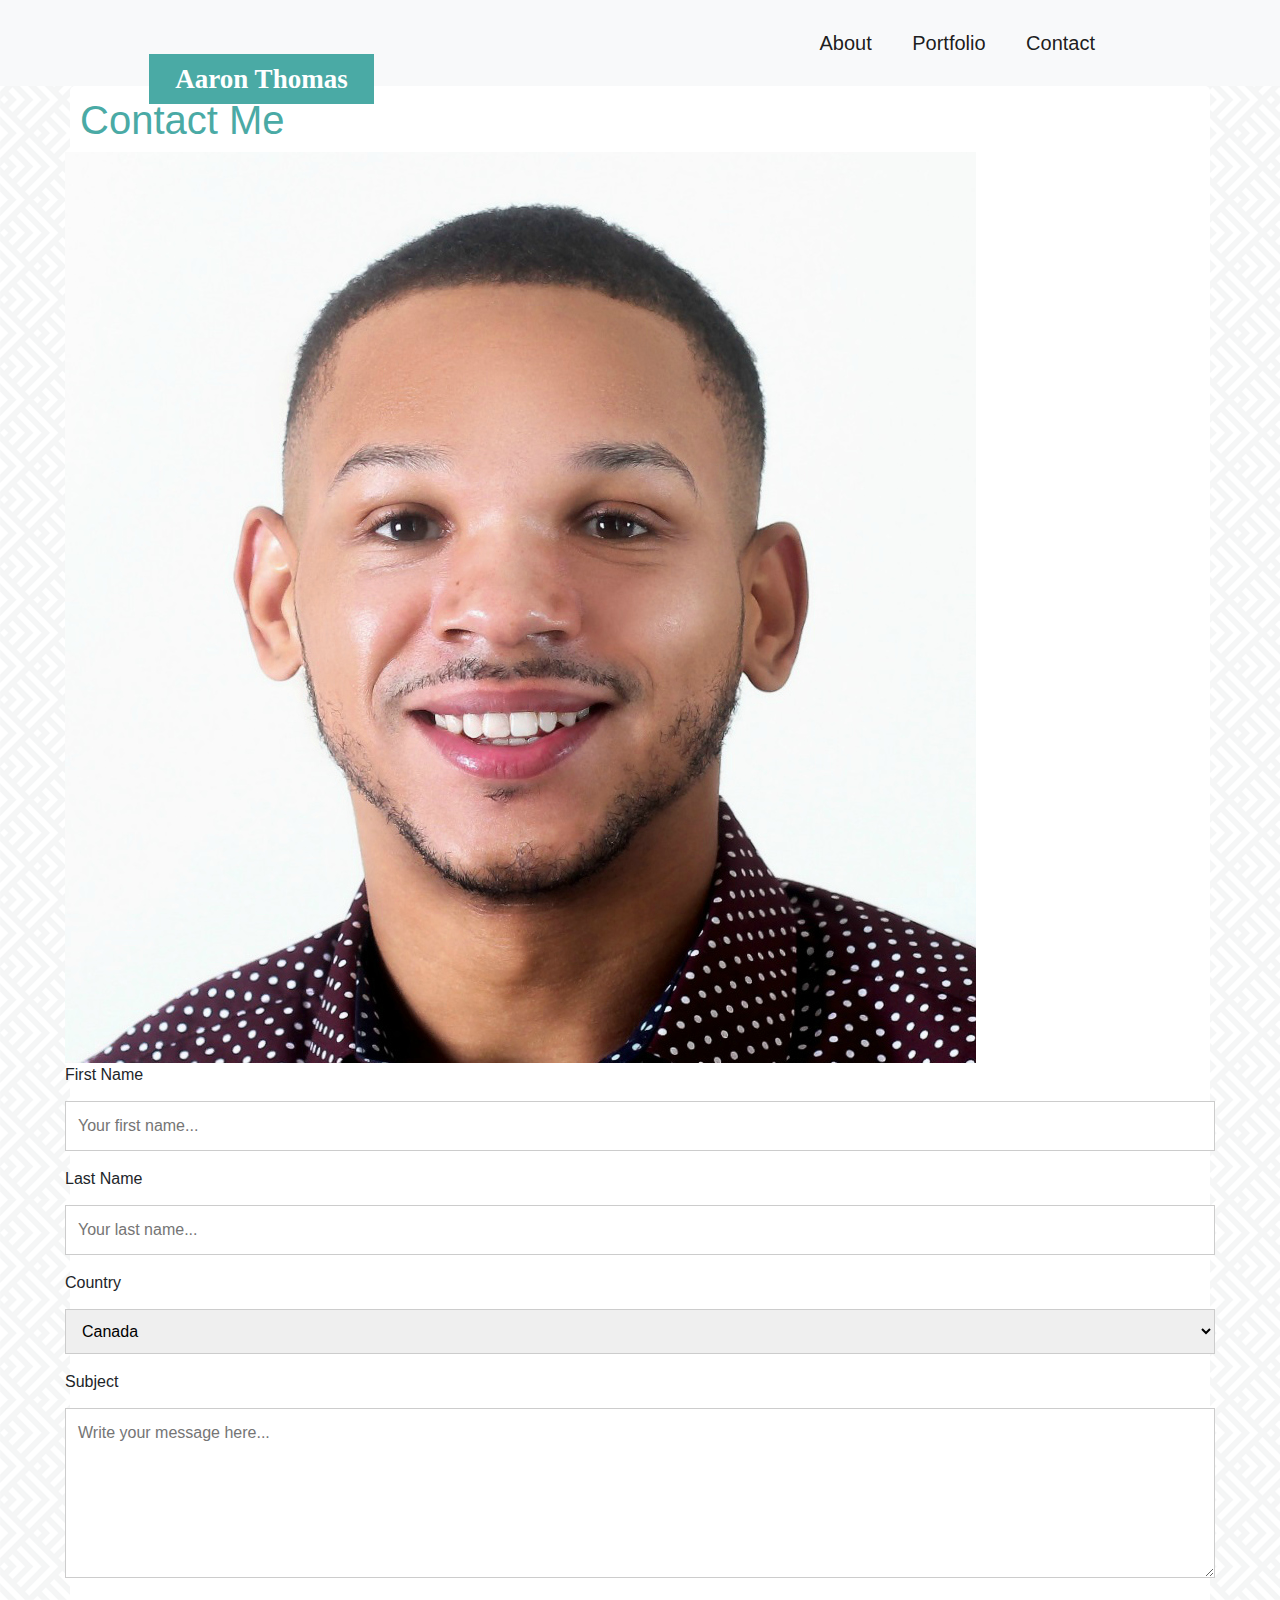
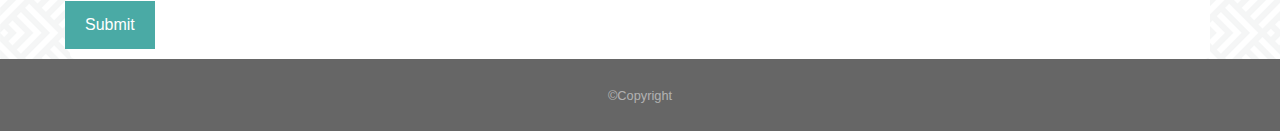
==== contact.html @ be23bdbc "Loading of initial files afer errors prevented me from pushing to GitHub." ====
<!DOCTYPE html>
<html lang="en">

<head>
    <meta charset="UTF-8">
    <meta name="viewport" content="width=device-width, initial-scale=1.0">
    <meta http-equiv="X-UA-Compatible" content="ie=edge">
    <title>Document</title>
    <link rel="stylesheet" href="https://stackpath.bootstrapcdn.com/bootstrap/4.4.1/css/bootstrap.min.css"
        integrity="sha384-Vkoo8x4CGsO3+Hhxv8T/Q5PaXtkKtu6ug5TOeNV6gBiFeWPGFN9MuhOf23Q9Ifjh" crossorigin="anonymous">
    <link rel='stylesheet' type='text/css' media='screen' href='assets/css/style.css'>
</head>

<body>
    <nav class="navbar navbar-light bg-light">
        <div id="nameTab">
            Aaron Thomas
        </div>
        <div id="menuList">
            <a class="navbar-brand" href="index.html">About</a>
            <a class="navbar-brand" href="portfolio.html">Portfolio</a>
            <a class="navbar-brand" href="contact.html">Contact</a>
        </div>


    </nav>

    <div class="middle-content centered">
        <!-- CONTENT -->
       

        <div class="container">
                <h1>
                        Contact Me
                        <!-- PAGE HEADER -->
                    </h1>
            <!-- <div style="text-align:center">
                <h2>Contact Us</h2>
                <p>Swing by for a cup of coffee, or leave us a message:</p>
            </div> -->
            <div class="row">
                <div class="col-med-3">
                    <img src="/assets/images/aaron-profile.jpg" style="width:100%">
                </div>
                <div class="col-lg-3>
                    <form action="/action_page.php">
                        <label for="fname">First Name</label>
                        <input type="text" id="fname" name="firstname" placeholder="Your first name...">
                        <label for="lname">Last Name</label>
                        <input type="text" id="lname" name="lastname" placeholder="Your last name...">
                        <label for="country">Country</label>
                        <select id="country" name="country">

                            <option value="canada">Canada</option>
                            <option value="mexico">Mexico</option>
                            <option value="usa">USA</option>
                        </select>
                        <label for="subject">Subject</label>
                        <textarea id="subject" name="subject" placeholder="Write your message here..."
                            style="height:170px"></textarea>
                        <input type="submit" value="Submit">
                    </form>
                </div>
                <div class="col-med-3">
                        <!-- <img src="/w3images/map.jpg" style="width:100%"> -->
                    </div>
            </div>
        </div>
    </div>
    <!-- FOOTER -->
    <footer id="sticky-footer" class="py-4 text-white-50 align-self-end" style="background-color: #666666" ;>
        <div style="background-color: #4aaaa5">

        </div>
        <div class="text-center">
            <small>©Copyright</small>
        </div>
    </footer>
</body>

</html>
---- assets/css/style.css ----
body {
  background-image: url("../images/spikes.png");
}
#nameTab {
  float: left;
  background-color: #4aaaa5;
  color: white;
  text-align: center;
  font-family: 'Georgia', Times, 'Times New Roman', serif;
  font-weight: bold;
  font-size: 27px;
  width: 225px;
  height: 50px;
  top: 0px;
  line-height: 50px;
  margin: 0px 133px;
  margin-bottom: -8vh;
  /* position: fixed(margin-bottom); */
}

#menuList {
  margin-right: 133px;
  padding: 10px;
}
#menuList a {
  text-align: center;
  padding: 10px;
  text-decoration: none;
}
    
  #menuList a:hover {
    background-color: teal;
    color: #ffffff;
    /* padding: 10px; */
  }

  #menuList a:active {
    background-color: teal;
    color: #ffffff;
    /* padding: 10px; */
  }

  #profile-picture {
    width:250px;
    height:250px;
    float: left;
    margin-right: 17px;
    marg in-bottom: 10px
  }
  
  /* .top-footer {
    clear: both;
    background-color: #4aaaa5;
    height: 10px;
    position: fixed;
   left: 0;
   bottom: 50px;
   width: 100%;
} */

  h1 {
    color: #4aaaa5;
  }
  @media screen and (max-width: 700px){
      #profile-picture{ 
        width: 92%;
        height: 92%;
        margin-bottom: 10px;
      }
  }

 
  /* PORTFOLIO PAGE */
.picbox {
  float: left;
  padding: 20px;
  width: 250px;
  height: 250px;
  position: relative;
  padding-bottom: 10px; 
}
.capbox {
padding: 0px;
background-color: #4aaaa5;
width: 250px;
position: absolute;
bottom: 15%;
padding-bottom: 10px; 
}

/* CONTACT PAGE */
input[type=text], select, textarea {
  width: 100%;
  padding: 12px;
  border: 1px solid #ccc;
  margin-top: 6px;
  margin-bottom: 16px;
  resize: vertical;
}

input[type=submit] {
  background-color: #4aaaa5;
  color: white;
  padding: 12px 20px;
  border: none;
  cursor: pointer;
}

input[type=submit]:hover {
  background-color: teal;
}

/* Style the container/contact section */
.container {
  border-radius: 5px;
  background-color: #ffffff;
  padding: 10px;
}

/* Create two columns that float next to eachother */
.column {
  float: left;
  width: 50%;
  margin-top: 6px;
  padding: 20px;
}

/* Clear floats after the columns */
.row:after {
  content: "";
  display: table;
  clear: both;
}

#sticky-footer {
  clear: both;
}
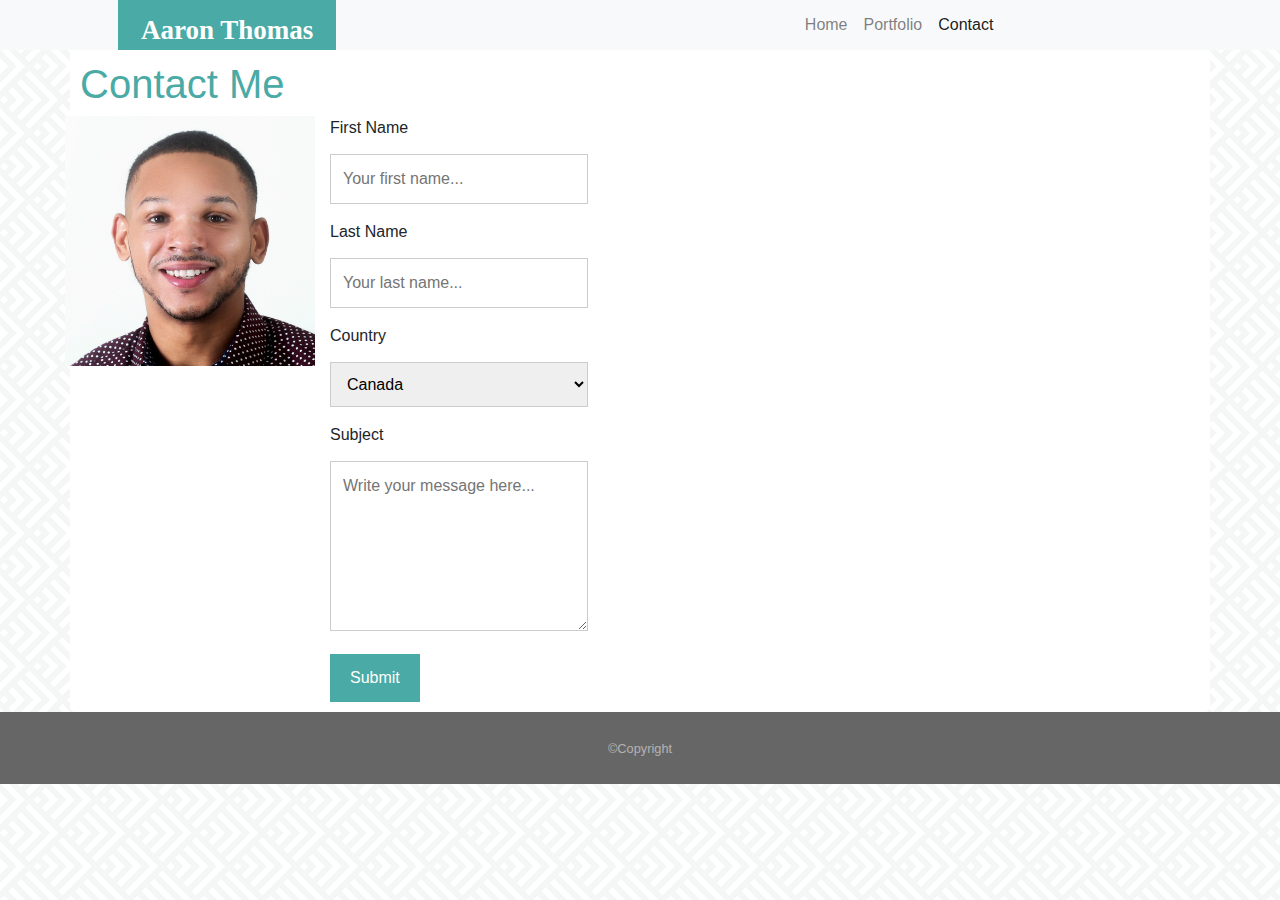
==== commit b68d1d4c: "Corrected CSS to include bootstrap responsive code" ====
--- a/contact.html
+++ b/contact.html
@@ -5,14 +5,14 @@
     <meta charset="UTF-8">
     <meta name="viewport" content="width=device-width, initial-scale=1.0">
     <meta http-equiv="X-UA-Compatible" content="ie=edge">
-    <title>Document</title>
+    <title>Contact Page</title>
     <link rel="stylesheet" href="https://stackpath.bootstrapcdn.com/bootstrap/4.4.1/css/bootstrap.min.css"
         integrity="sha384-Vkoo8x4CGsO3+Hhxv8T/Q5PaXtkKtu6ug5TOeNV6gBiFeWPGFN9MuhOf23Q9Ifjh" crossorigin="anonymous">
     <link rel='stylesheet' type='text/css' media='screen' href='assets/css/style.css'>
 </head>
 
 <body>
-    <nav class="navbar navbar-light bg-light">
+    <!-- <nav class="navbar navbar-light bg-light">
         <div id="nameTab">
             Aaron Thomas
         </div>
@@ -23,52 +23,66 @@
         </div>
 
 
+    </nav> -->
+
+    <nav class="navbar navbar-expand-lg navbar-light bg-light row">
+        <a class="navbar-brand col-sm-2" id="nameTab">Aaron Thomas</a>
+        <button class="navbar-toggler" type="button" data-toggle="collapse" data-target="#navbarNavAltMarkup"
+            aria-controls="navbarNavAltMarkup" aria-expanded="false" aria-label="Toggle navigation">
+            <!-- <span class="navbar-toggler-icon"></span> -->
+        </button>
+        <!-- <div class="col-sm-3"></div> -->
+        <div class="col-md-3"></div>
+        <!-- <div class="collapse navbar-collapse col-sm-3" id="navbarNavAltMarkup"> -->
+        <div class="navbar-nav d-flex justify-content-center">
+            <a class="nav-item nav-link space" href="index.html">Home</a>
+            <a class="nav-item nav-link space" href="portfolio.html">Portfolio</a>
+            <a class="nav-item nav-link active space" href="contact.html">Contact<span
+                    class="sr-only">(current)</span></a>
+        </div>
     </nav>
-
     <div class="middle-content centered">
         <!-- CONTENT -->
-       
-
         <div class="container">
-                <h1>
-                        Contact Me
-                        <!-- PAGE HEADER -->
-                    </h1>
+            <h1>
+                Contact Me
+                <!-- PAGE HEADER -->
+            </h1>
             <!-- <div style="text-align:center">
                 <h2>Contact Us</h2>
                 <p>Swing by for a cup of coffee, or leave us a message:</p>
             </div> -->
             <div class="row">
-                <div class="col-med-3">
-                    <img src="/assets/images/aaron-profile.jpg" style="width:100%">
+                <div class="col-med-3" style="float: left;">
+                    <img src="assets/images/aaron-profile.jpg" style="width: 250px; height: auto;">
                 </div>
-                <div class="col-lg-3>
-                    <form action="/action_page.php">
-                        <label for="fname">First Name</label>
-                        <input type="text" id="fname" name="firstname" placeholder="Your first name...">
-                        <label for="lname">Last Name</label>
-                        <input type="text" id="lname" name="lastname" placeholder="Your last name...">
-                        <label for="country">Country</label>
-                        <select id="country" name="country">
+                <div class="col-lg-3">
+                    <form action="nothing.asp">
+                    <label for="fname">First Name</label>
+                    <input type="text" id="fname" name="firstname" placeholder="Your first name...">
+                    <label for="lname">Last Name</label>
+                    <input type="text" id="lname" name="lastname" placeholder="Your last name...">
+                    <label for="country">Country</label>
+                    <select id="country" name="country">
 
-                            <option value="canada">Canada</option>
-                            <option value="mexico">Mexico</option>
-                            <option value="usa">USA</option>
-                        </select>
-                        <label for="subject">Subject</label>
-                        <textarea id="subject" name="subject" placeholder="Write your message here..."
-                            style="height:170px"></textarea>
-                        <input type="submit" value="Submit">
+                        <option value="canada">Canada</option>
+                        <option value="mexico">Mexico</option>
+                        <option value="usa">USA</option>
+                    </select>
+                    <label for="subject">Subject</label>
+                    <textarea id="subject" name="subject" placeholder="Write your message here..."
+                        style="height:170px"></textarea>
+                    <input type="submit" value="Submit">
                     </form>
                 </div>
                 <div class="col-med-3">
-                        <!-- <img src="/w3images/map.jpg" style="width:100%"> -->
-                    </div>
+                    <!-- <img src="/w3images/map.jpg" style="width:100%"> -->
+                </div>
             </div>
         </div>
     </div>
     <!-- FOOTER -->
-    <footer id="sticky-footer" class="py-4 text-white-50 align-self-end" style="background-color: #666666" ;>
+    <footer id="sticky-footer" class="py-4 text-white-50 align-self-end" style="background-color: #666666">
         <div style="background-color: #4aaaa5">
 
         </div>
--- a/assets/css/style.css
+++ b/assets/css/style.css
@@ -1,5 +1,12 @@
 body {
   background-image: url("../images/spikes.png");
+}
+
+.navbar {
+  /* width: 100%; */
+  padding: 0px;
+  /* margin-right: auto;
+  margin-left: auto; */
 }
 #nameTab {
   float: left;
@@ -14,7 +21,7 @@
   top: 0px;
   line-height: 50px;
   margin: 0px 133px;
-  margin-bottom: -8vh;
+  /* margin-bottom: -8vh; */
   /* position: fixed(margin-bottom); */
 }
 
@@ -48,43 +55,75 @@
     marg in-bottom: 10px
   }
   
-  /* .top-footer {
-    clear: both;
-    background-color: #4aaaa5;
-    height: 10px;
-    position: fixed;
-   left: 0;
-   bottom: 50px;
-   width: 100%;
-} */
 
   h1 {
     color: #4aaaa5;
   }
   @media screen and (max-width: 700px){
       #profile-picture{ 
-        width: 92%;
-        height: 92%;
+        width: 96%;
+        height: 96%;
         margin-bottom: 10px;
       }
   }
+@media screen and (max-width: 700px) {
+  .navbar-nav{
+    overflow: auto;
+    flex-direction: row;
+  /* flex-direction: row-reverse; */
+  justify-content: center;
+  flex-wrap: wrap;
+}
+}
+
+@media screen and (max-width: 700px){
+  .space{
+    
+      margin-right: 20px;
+  }
+}
+@media screen and (max-width: 700px){
+  .parent-link{
+    
+  }
+}
+  @media screen and (max-width: 700px){
+    #nameTab{ 
+      width: 100%;
+      margin: 0px;
+      clear: both;
+    }
+}
 
  
   /* PORTFOLIO PAGE */
+
+.page-container{
+  overflow: auto;
+  height: 100%;
+  justify-content: center;
+}
 .picbox {
   float: left;
-  padding: 20px;
+  /* padding: 20px;
   width: 250px;
   height: 250px;
+  
+  padding-bottom: 10px;  */
   position: relative;
-  padding-bottom: 10px; 
+  margin-right: 15px;
+  margin-bottom: 15px;
+
 }
 .capbox {
+
+  color: #ffffff;
 padding: 0px;
 background-color: #4aaaa5;
-width: 250px;
+width: 100%;
+text-align: center;
 position: absolute;
-bottom: 15%;
+bottom: 7%;
 padding-bottom: 10px; 
 }
 
@@ -132,6 +171,6 @@
   clear: both;
 }
 
-#sticky-footer {
+#sticky-footer2 {
   clear: both;
 }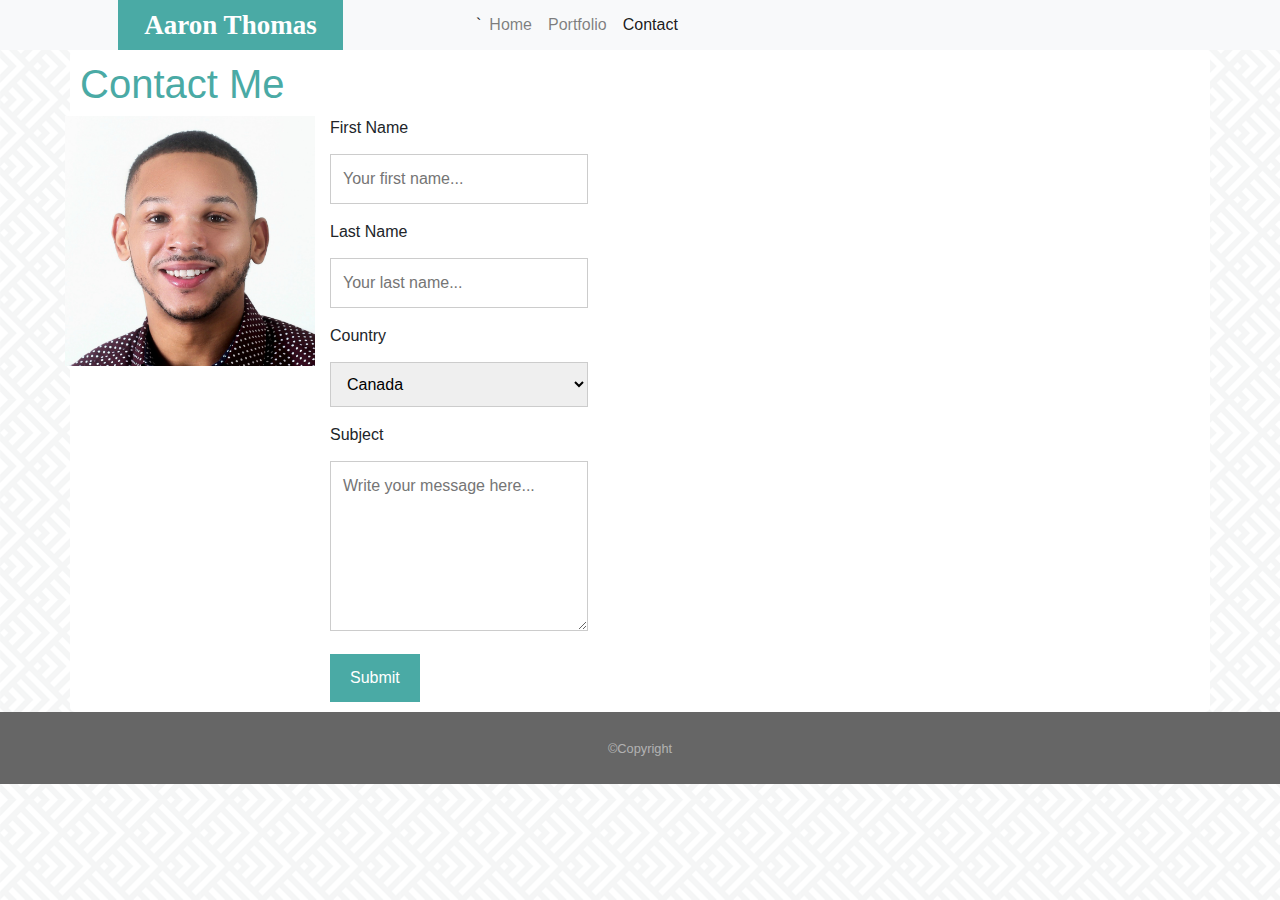
==== commit 474a7465: "Fixed responsive navbar" ====
--- a/contact.html
+++ b/contact.html
@@ -26,15 +26,9 @@
     </nav> -->
 
     <nav class="navbar navbar-expand-lg navbar-light bg-light row">
-        <a class="navbar-brand col-sm-2" id="nameTab">Aaron Thomas</a>
-        <button class="navbar-toggler" type="button" data-toggle="collapse" data-target="#navbarNavAltMarkup"
-            aria-controls="navbarNavAltMarkup" aria-expanded="false" aria-label="Toggle navigation">
-            <!-- <span class="navbar-toggler-icon"></span> -->
-        </button>
-        <!-- <div class="col-sm-3"></div> -->
-        <div class="col-md-3"></div>
-        <!-- <div class="collapse navbar-collapse col-sm-3" id="navbarNavAltMarkup"> -->
-        <div class="navbar-nav d-flex justify-content-center">
+        <a class="" id="nameTab">Aaron Thomas</a>
+        `
+        <div class="navbar-nav parent-links">
             <a class="nav-item nav-link space" href="index.html">Home</a>
             <a class="nav-item nav-link space" href="portfolio.html">Portfolio</a>
             <a class="nav-item nav-link active space" href="contact.html">Contact<span
--- a/assets/css/style.css
+++ b/assets/css/style.css
@@ -72,7 +72,7 @@
     flex-direction: row;
   /* flex-direction: row-reverse; */
   justify-content: center;
-  flex-wrap: wrap;
+  
 }
 }
 
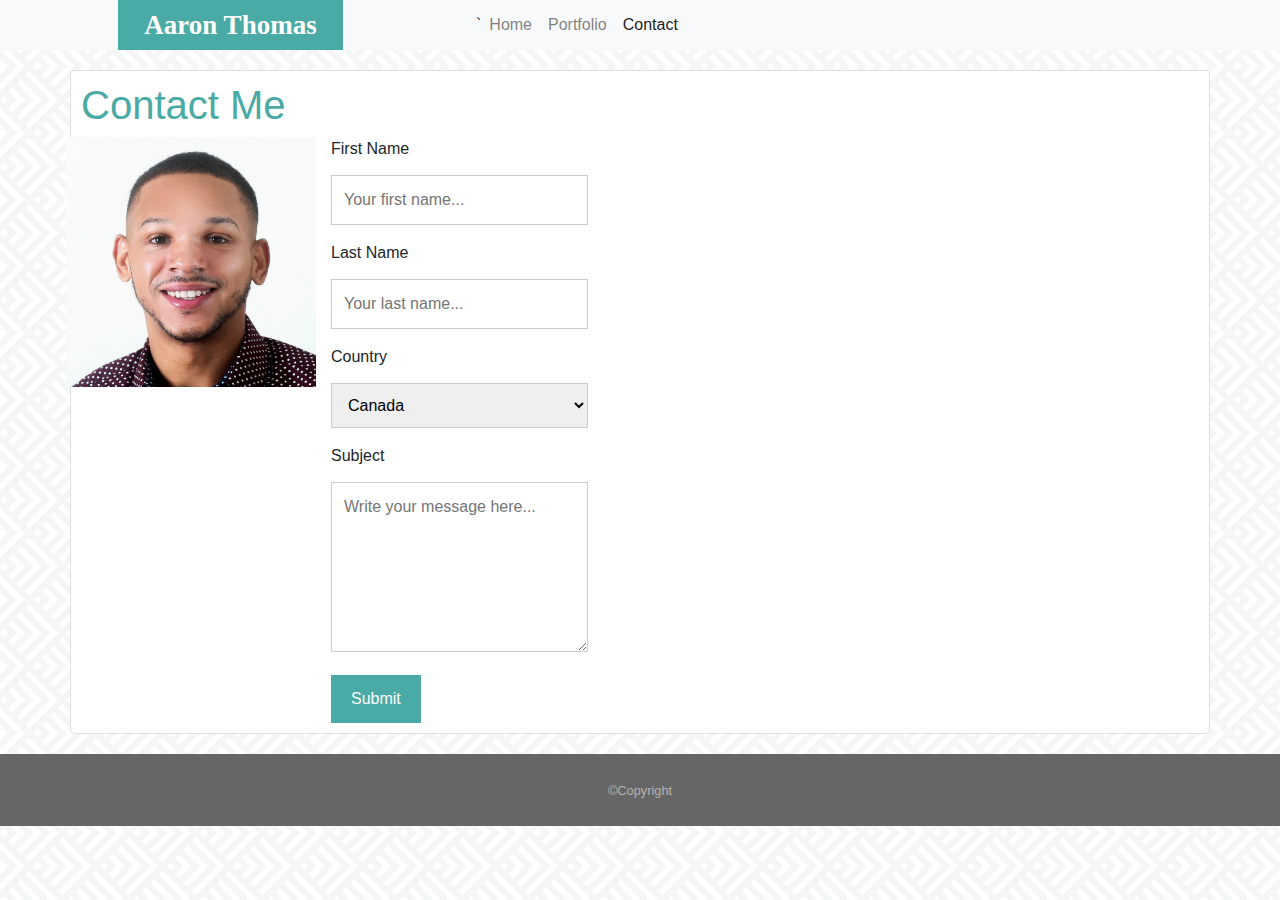
==== commit 5fc43542: "My attempt to make tweeks to the portfolio layout." ====
--- a/contact.html
+++ b/contact.html
@@ -35,9 +35,12 @@
                     class="sr-only">(current)</span></a>
         </div>
     </nav>
+
+    <div style="padding: 10px;"></div>
+
     <div class="middle-content centered">
         <!-- CONTENT -->
-        <div class="container">
+        <div class="card container">
             <h1>
                 Contact Me
                 <!-- PAGE HEADER -->
@@ -75,6 +78,9 @@
             </div>
         </div>
     </div>
+    
+    <div style="padding: 10px;"></div>
+    
     <!-- FOOTER -->
     <footer id="sticky-footer" class="py-4 text-white-50 align-self-end" style="background-color: #666666">
         <div style="background-color: #4aaaa5">
--- a/assets/css/style.css
+++ b/assets/css/style.css
@@ -97,27 +97,27 @@
 
  
   /* PORTFOLIO PAGE */
-
+.centered {
+  margin: 0 auto;
+  width: auto;
+}
 .page-container{
   overflow: auto;
   height: 100%;
   justify-content: center;
+  
 }
 .picbox {
   float: left;
-  /* padding: 20px;
-  width: 250px;
-  height: 250px;
+  padding-left: 0px;
+  position: relative;
+  /* margin-right: 15px;
+  margin-bottom: 15px; */
   
-  padding-bottom: 10px;  */
-  position: relative;
-  margin-right: 15px;
-  margin-bottom: 15px;
 
 }
 .capbox {
-
-  color: #ffffff;
+color: #ffffff;
 padding: 0px;
 background-color: #4aaaa5;
 width: 100%;
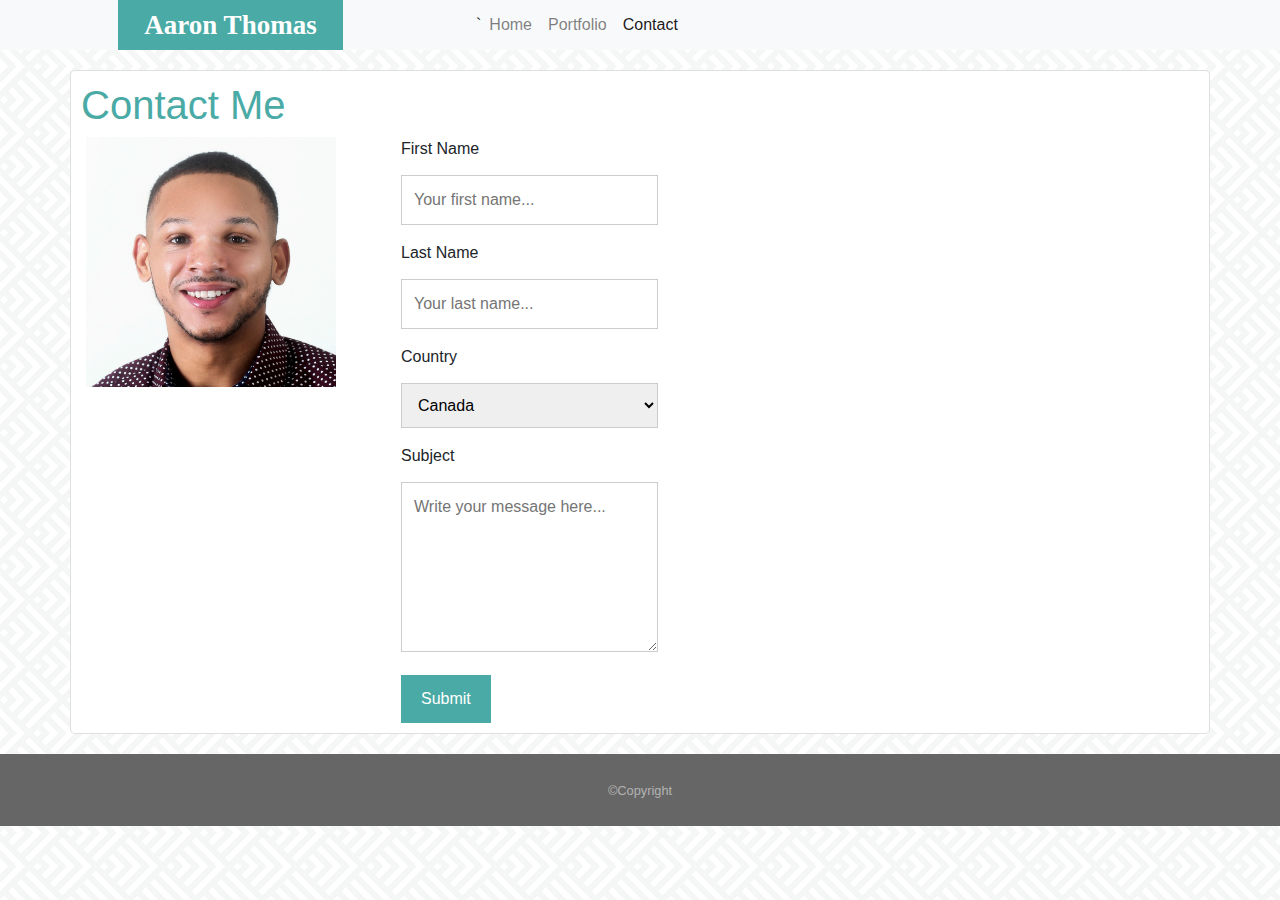
==== commit 4cea2e81: "updated profile page. Aligned cards and updated images and portfolio links." ====
--- a/contact.html
+++ b/contact.html
@@ -51,7 +51,7 @@
             </div> -->
             <div class="row">
                 <div class="col-med-3" style="float: left;">
-                    <img src="assets/images/aaron-profile.jpg" style="width: 250px; height: auto;">
+                    <img class= "profile-pic" src="assets/images/aaron-profile.jpg" style="width: 250px; height: auto;">
                 </div>
                 <div class="col-lg-3">
                     <form action="nothing.asp">
--- a/assets/css/style.css
+++ b/assets/css/style.css
@@ -110,9 +110,10 @@
 .picbox {
   float: left;
   padding-left: 0px;
+  padding-right: 0px;
   position: relative;
-  /* margin-right: 15px;
-  margin-bottom: 15px; */
+  margin-right: 15px;
+  margin-bottom: 15px;
   
 
 }
@@ -128,6 +129,11 @@
 }
 
 /* CONTACT PAGE */
+.profile-pic {
+  margin-left: 20px;
+  margin-right: 50px;
+}
+
 input[type=text], select, textarea {
   width: 100%;
   padding: 12px;
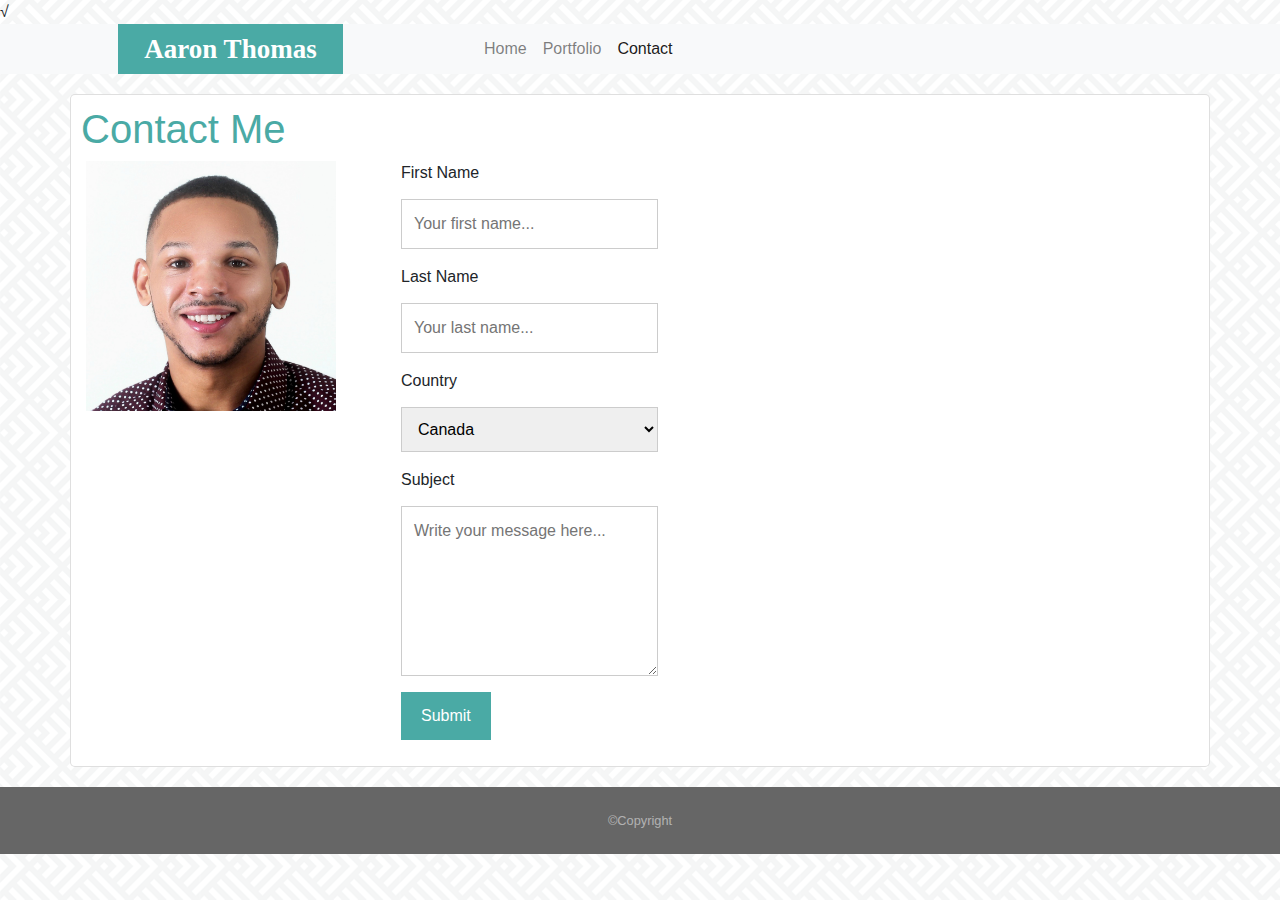
==== commit 48ffe75c: "updated html to meet hw reqmts" ====
--- a/contact.html
+++ b/contact.html
@@ -1,4 +1,4 @@
-<!DOCTYPE html>
+√<!DOCTYPE html>
 <html lang="en">
 
 <head>
@@ -12,22 +12,9 @@
 </head>
 
 <body>
-    <!-- <nav class="navbar navbar-light bg-light">
-        <div id="nameTab">
-            Aaron Thomas
-        </div>
-        <div id="menuList">
-            <a class="navbar-brand" href="index.html">About</a>
-            <a class="navbar-brand" href="portfolio.html">Portfolio</a>
-            <a class="navbar-brand" href="contact.html">Contact</a>
-        </div>
-
-
-    </nav> -->
 
     <nav class="navbar navbar-expand-lg navbar-light bg-light row">
         <a class="" id="nameTab">Aaron Thomas</a>
-        `
         <div class="navbar-nav parent-links">
             <a class="nav-item nav-link space" href="index.html">Home</a>
             <a class="nav-item nav-link space" href="portfolio.html">Portfolio</a>
@@ -45,13 +32,9 @@
                 Contact Me
                 <!-- PAGE HEADER -->
             </h1>
-            <!-- <div style="text-align:center">
-                <h2>Contact Us</h2>
-                <p>Swing by for a cup of coffee, or leave us a message:</p>
-            </div> -->
             <div class="row">
-                <div class="col-med-3" style="float: left;">
-                    <img class= "profile-pic" src="assets/images/aaron-profile.jpg" style="width: 250px; height: auto;">
+                <div class="col-med-3" style="float: left">
+                    <img class= "profile-pic" src="assets/images/aaron-profile.jpg" style="width: 250px; height: auto">
                 </div>
                 <div class="col-lg-3">
                     <form action="nothing.asp">
@@ -73,7 +56,6 @@
                     </form>
                 </div>
                 <div class="col-med-3">
-                    <!-- <img src="/w3images/map.jpg" style="width:100%"> -->
                 </div>
             </div>
         </div>
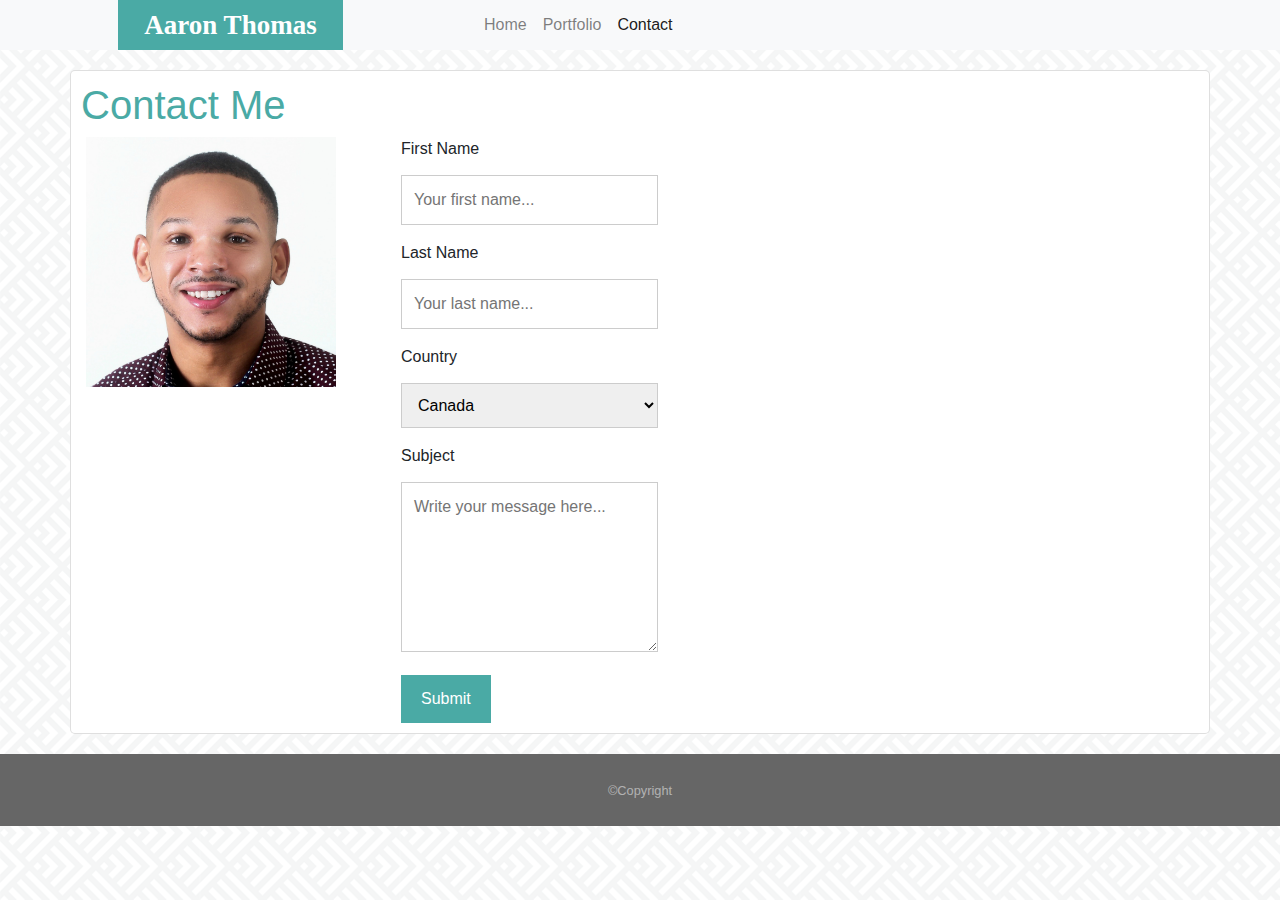
==== commit d5eb6797: "fixed styling on contact page" ====
--- a/contact.html
+++ b/contact.html
@@ -1,4 +1,4 @@
-√<!DOCTYPE html>
+<!DOCTYPE html>
 <html lang="en">
 
 <head>
